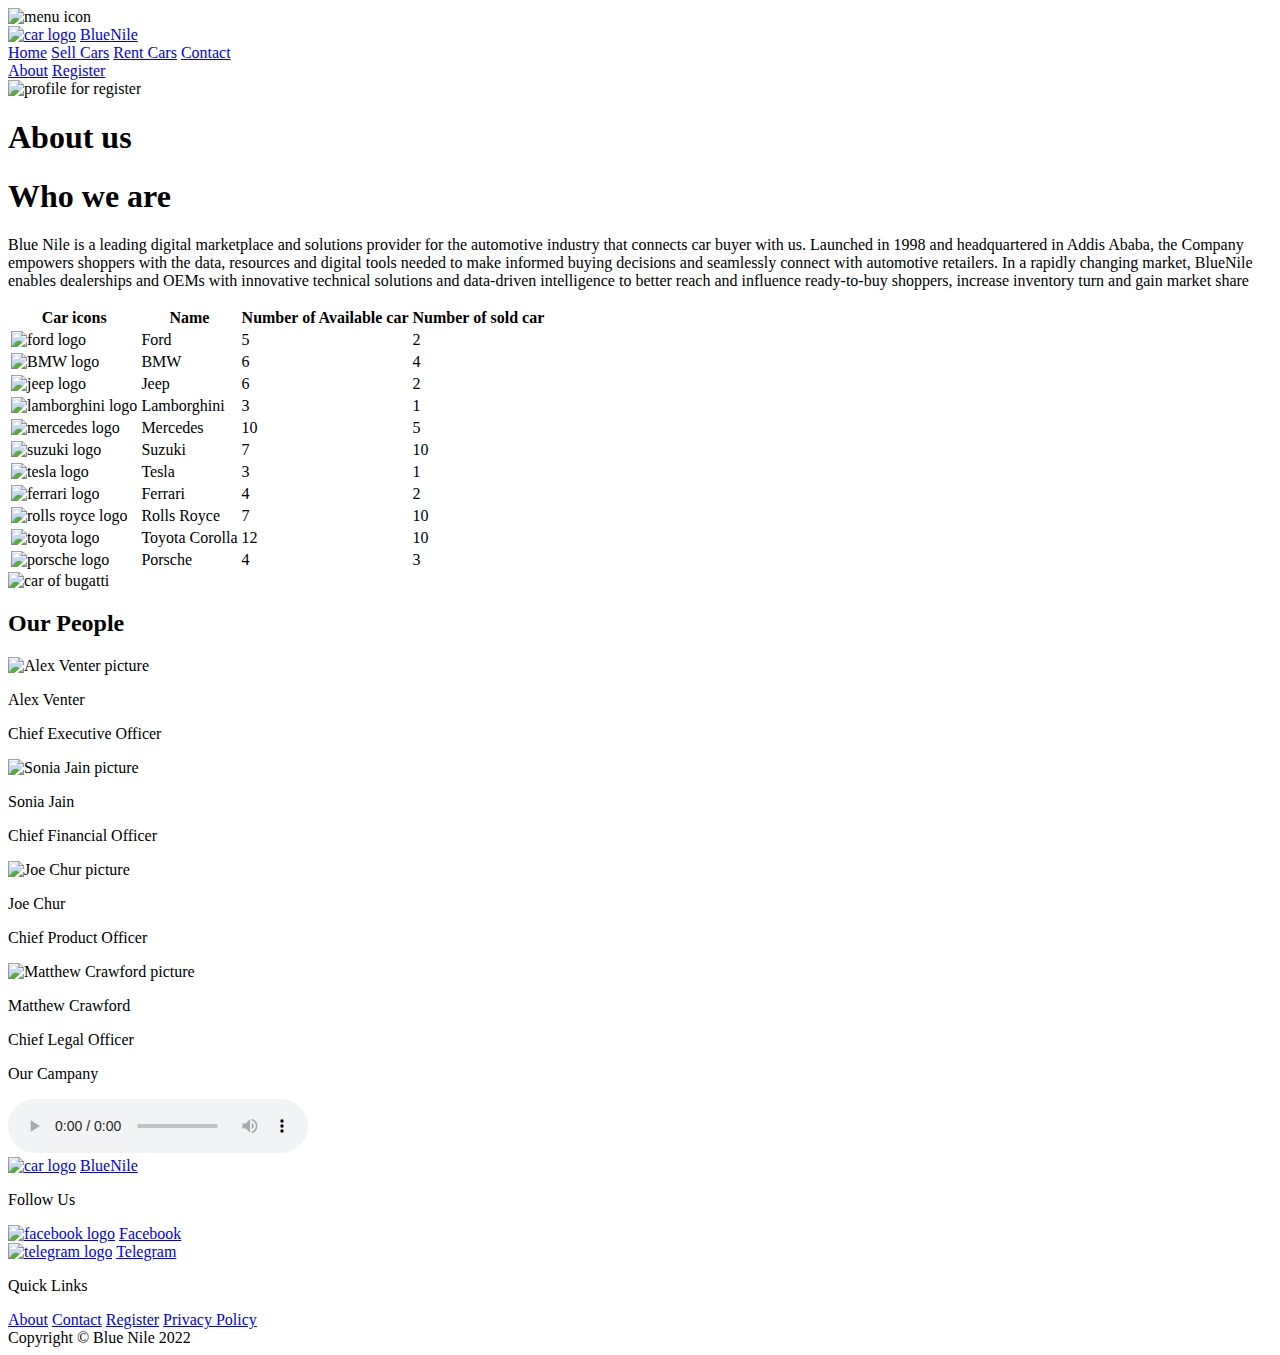
==== Src/about.html @ 5c1ba408 "Add files via upload" ====
<!DOCTYPE html>
<html lang="en">
<head>
    <meta charset="UTF-8">
    <meta http-equiv="X-UA-Compatible" content="IE=edge">
    <meta name="viewport" content="width=device-width, initial-scale=1.0">
    <link rel="icon" type="image/x-icon" href="images/icons/car.png">
    <title>Blue Nile</title>
    <link rel="stylesheet" href="home.css">
</head>
<body>
    <header aria-label="header">
        <img  src="images/icons/menu.png" alt="menu icon">
        <div >
            <a href="home.html"><img  src="images/icons/car.png" alt="car logo"></a>
            <a href="home.html" ><span >Blue</span>Nile </a>
        </div>
        <nav >
            <a href="home.html" >Home</a>
            <a href="sell-cars.html" >Sell Cars</a>
            <a href="rent-cars.html" >Rent Cars</a>
            <a href="contact.html" >Contact</a>
        </nav>
        <div >
            <a href="about.html" >About</a>
            <a href="register.html" >Register</a>
        </div>
        <img  src="images/icons/profile.png" alt="profile for register">
        <h1 >About us </h1>
    </header>
    <main>
        <section>
            <h1>Who we are</h1>
            <p>Blue Nile  is a leading digital marketplace and solutions provider for the automotive industry that connects car buyer with us.
                 Launched in 1998 and headquartered in Addis Ababa, the Company empowers shoppers with the data, resources and digital tools needed to make informed buying decisions and seamlessly connect with automotive retailers. In a rapidly changing market,
                  BlueNile enables dealerships and OEMs with innovative technical solutions and data-driven intelligence to better reach and influence ready-to-buy shoppers, increase inventory turn and gain market share</p>
        </section>
        <section>
            <div >
                <div>
                    <table>
                        <thead>
                            <tr>
                                <th>Car icons</th>
                                <th>Name</th>
                                <th>Number of Available car</th>
                                <th>Number of sold car</th>
                            </tr>
                        </thead>
                        <tbody>
                            <tr>
                                <td><img src="images/car logos/ford.jpg" alt="ford logo"></td>
                                <td>Ford</td>
                                <td>5</td>
                                <td>2</td>
                            </tr>
                            <tr>
                                <td><img src="images/car logos/BMW.png" alt="BMW logo"></td>
                                <td>BMW</td>
                                <td>6</td>
                                <td>4</td>
                            </tr>
                            <tr>
                                <td><img src="images/car logos/jeep.jpg" alt="jeep logo"></td>
                                <td>Jeep</td>
                                <td>6</td>
                                <td>2</td>
                            </tr>
                            <tr>
                                <td><img src="images/car logos/lamborghini.jpg" alt="lamborghini logo"></td>
                                <td>Lamborghini</td>
                                <td>3</td>
                                <td>1</td>
                            </tr>
                            <tr>
                                <td><img src="images/car logos/mercedes.jpg" alt="mercedes logo"></td>
                                <td>Mercedes</td>
                                <td>10</td>
                                <td>5</td>
                            </tr>
                            <tr>
                                <td><img src="images/car logos/suzuki.jpg" alt="suzuki logo"></td>
                                <td>Suzuki</td>
                                <td>7</td>
                                <td>10</td>
                            </tr>
                            <tr>
                                <td><img src="images/car logos/tesla.jpg" alt="tesla logo"></td>
                                <td>Tesla</td>
                                <td>3</td>
                                <td>1</td>
                            </tr>
                            <tr>
                                <td><img src="images/car logos/ferrari.png" alt="ferrari logo"></td>
                                <td>Ferrari</td>
                                <td>4</td>
                                <td>2</td>
                            </tr>
                            <tr>
                                <td><img src="images/car logos/rolls royce.jpg" alt="rolls royce logo"></td>
                                <td>Rolls Royce</td>
                                <td>7</td>
                                <td>10</td>
                            </tr>
                            <tr>
                                <td><img src="images/car logos/toyota.jpg" alt="toyota logo"></td>
                                <td>Toyota Corolla</td>
                                <td>12</td>
                                <td>10</td>
                            </tr>
                            <tr>
                                <td><img src="images/car logos/porsche.jpg" alt="porsche logo"></td>
                                <td>Porsche</td>
                                <td>4</td>
                                <td>3</td>
                            </tr>
                        </tbody>
                    </table>
                </div>
               <div>
                <img src="images/about image.jpg" alt="car of bugatti">
               </div>
            </div>
        </section>
        <section>
            <h2>Our People</h2>
            <div >
                <div>
                    <img src="images/persons/person 1.jpg" alt="Alex Venter picture">
                    <p >Alex Venter</p>
                    <p>Chief Executive Officer</p>
                </div>
                <div>
                    <img src="images/persons/person 2.jpg" alt="Sonia Jain picture">
                    <p >Sonia Jain</p>
                    <p>Chief Financial Officer</p>
                </div>
                <div>
                    <img src="images/persons/person 3.jpg" alt="Joe Chur picture">
                    <p >Joe Chur</p>
                    <p>Chief Product Officer</p>
                </div>
                <div>
                    <img src="images/persons/person 4.jpg" alt="Matthew Crawford picture">
                    <p >Matthew Crawford</p>
                    <p>Chief Legal Officer</p>
                </div>
            </div>
            <div >
                <p>Our Campany</p>
                <audio id="audio" controls preload="metadata" aria-label="video">
                    <source src="audio/BlueNile.mp3" type="audio/mp3" />
                    <track
                      label="English"
                      kind="subtitles"
                      srclang="en"
                      src="audio/caption.vtt"
                      default />
                </audio>
            </div>
           
        
        </section>    
    </main>
    <footer aria-label="footer">
        <div >
            <div >
                <a href="home.html"><img  src="images/icons/car.png" alt="car logo"></a>
                <a href="home.html" ><span>Blue</span>Nile </a>
            </div>
            <div >
                <p >Follow Us</p>
                <div >
                    <a href="https://www.facebook.com/dani.yemisgaw"><img src="images/icons/facebook-logo.png" alt="facebook logo"></a>
                    <a  href="https://www.facebook.com/dani.yemisgaw" >Facebook</a>
                </div>
                <div >
                    <a href="http://www.t.me/weldegzabher"><img  src="images/icons/telegram.png" alt="telegram logo"></a>
                    <a  href="http://www.t.me/weldegzabher" >Telegram</a>
                </div>
            </div>
            <div >
                <p >Quick Links</p>
                <a href="about.html">About</a>
                <a href="contact.html">Contact</a>
                <a href="register.html">Register</a>
                <a href="privacy-policy.html">Privacy Policy</a>
            </div>
        </div>
        <div >Copyright &#169 Blue Nile 2022</div>
    </footer>
    
</body>
</html>
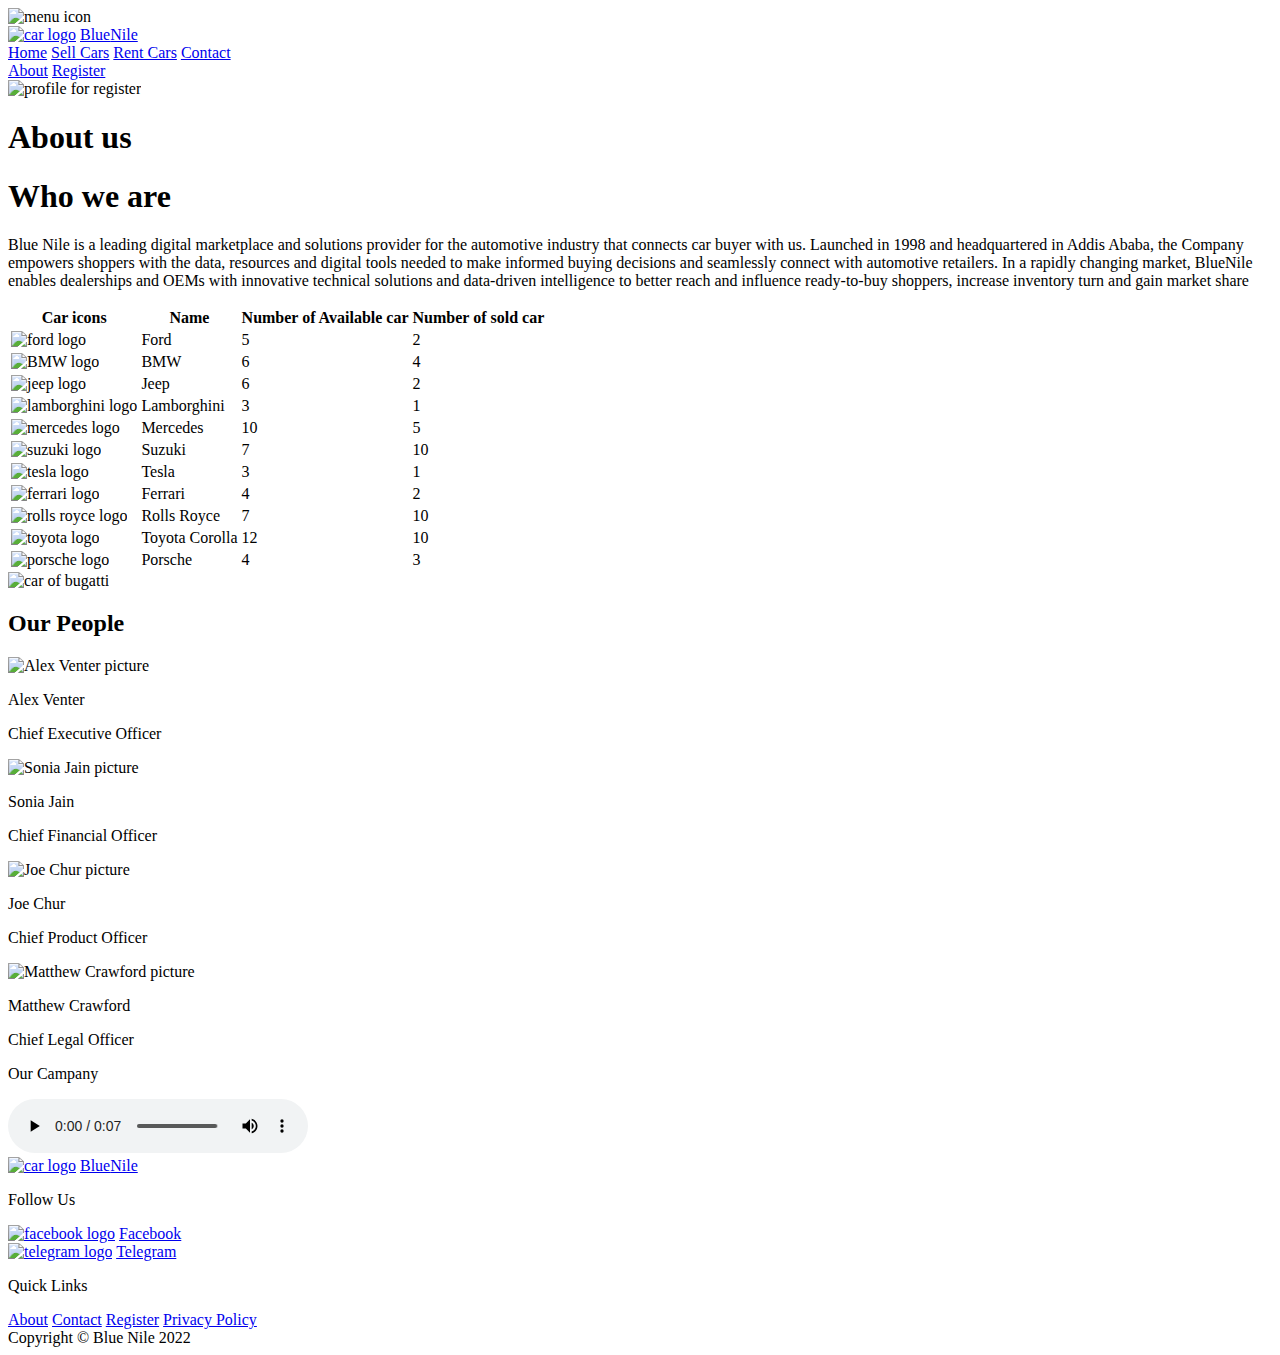
==== commit 813f6f34: "Add files via upload" ====
--- a/Src/about.html
+++ b/Src/about.html
@@ -4,15 +4,15 @@
     <meta charset="UTF-8">
     <meta http-equiv="X-UA-Compatible" content="IE=edge">
     <meta name="viewport" content="width=device-width, initial-scale=1.0">
-    <link rel="icon" type="image/x-icon" href="images/icons/car.png">
+    <link rel="icon" type="image/x-icon" href="Images/icons/car.png">
     <title>Blue Nile</title>
     <link rel="stylesheet" href="home.css">
 </head>
 <body>
     <header aria-label="header">
-        <img  src="images/icons/menu.png" alt="menu icon">
+        <img  src="Images/icons/menu.png" alt="menu icon">
         <div >
-            <a href="home.html"><img  src="images/icons/car.png" alt="car logo"></a>
+            <a href="home.html"><img  src="Images/icons/car.png" alt="car logo"></a>
             <a href="home.html" ><span >Blue</span>Nile </a>
         </div>
         <nav >
@@ -25,7 +25,7 @@
             <a href="about.html" >About</a>
             <a href="register.html" >Register</a>
         </div>
-        <img  src="images/icons/profile.png" alt="profile for register">
+        <img  src="Images/icons/profile.png" alt="profile for register">
         <h1 >About us </h1>
     </header>
     <main>
@@ -49,67 +49,67 @@
                         </thead>
                         <tbody>
                             <tr>
-                                <td><img src="images/car logos/ford.jpg" alt="ford logo"></td>
+                                <td><img src="Images/car logos/ford.jpg" alt="ford logo"></td>
                                 <td>Ford</td>
                                 <td>5</td>
                                 <td>2</td>
                             </tr>
                             <tr>
-                                <td><img src="images/car logos/BMW.png" alt="BMW logo"></td>
+                                <td><img src="Images/car logos/BMW.png" alt="BMW logo"></td>
                                 <td>BMW</td>
                                 <td>6</td>
                                 <td>4</td>
                             </tr>
                             <tr>
-                                <td><img src="images/car logos/jeep.jpg" alt="jeep logo"></td>
+                                <td><img src="Images/car logos/jeep.jpg" alt="jeep logo"></td>
                                 <td>Jeep</td>
                                 <td>6</td>
                                 <td>2</td>
                             </tr>
                             <tr>
-                                <td><img src="images/car logos/lamborghini.jpg" alt="lamborghini logo"></td>
+                                <td><img src="Images/car logos/lamborghini.jpg" alt="lamborghini logo"></td>
                                 <td>Lamborghini</td>
                                 <td>3</td>
                                 <td>1</td>
                             </tr>
                             <tr>
-                                <td><img src="images/car logos/mercedes.jpg" alt="mercedes logo"></td>
+                                <td><img src="Images/car logos/mercedes.jpg" alt="mercedes logo"></td>
                                 <td>Mercedes</td>
                                 <td>10</td>
                                 <td>5</td>
                             </tr>
                             <tr>
-                                <td><img src="images/car logos/suzuki.jpg" alt="suzuki logo"></td>
+                                <td><img src="Images/car logos/suzuki.jpg" alt="suzuki logo"></td>
                                 <td>Suzuki</td>
                                 <td>7</td>
                                 <td>10</td>
                             </tr>
                             <tr>
-                                <td><img src="images/car logos/tesla.jpg" alt="tesla logo"></td>
+                                <td><img src="Images/car logos/tesla.jpg" alt="tesla logo"></td>
                                 <td>Tesla</td>
                                 <td>3</td>
                                 <td>1</td>
                             </tr>
                             <tr>
-                                <td><img src="images/car logos/ferrari.png" alt="ferrari logo"></td>
+                                <td><img src="Images/car logos/ferrari.png" alt="ferrari logo"></td>
                                 <td>Ferrari</td>
                                 <td>4</td>
                                 <td>2</td>
                             </tr>
                             <tr>
-                                <td><img src="images/car logos/rolls royce.jpg" alt="rolls royce logo"></td>
+                                <td><img src="Images/car logos/rolls royce.jpg" alt="rolls royce logo"></td>
                                 <td>Rolls Royce</td>
                                 <td>7</td>
                                 <td>10</td>
                             </tr>
                             <tr>
-                                <td><img src="images/car logos/toyota.jpg" alt="toyota logo"></td>
+                                <td><img src="Images/car logos/toyota.jpg" alt="toyota logo"></td>
                                 <td>Toyota Corolla</td>
                                 <td>12</td>
                                 <td>10</td>
                             </tr>
                             <tr>
-                                <td><img src="images/car logos/porsche.jpg" alt="porsche logo"></td>
+                                <td><img src="Images/car logos/porsche.jpg" alt="porsche logo"></td>
                                 <td>Porsche</td>
                                 <td>4</td>
                                 <td>3</td>
@@ -118,7 +118,7 @@
                     </table>
                 </div>
                <div>
-                <img src="images/about image.jpg" alt="car of bugatti">
+                <img src="Images/about image.jpg" alt="car of bugatti">
                </div>
             </div>
         </section>
@@ -126,22 +126,22 @@
             <h2>Our People</h2>
             <div >
                 <div>
-                    <img src="images/persons/person 1.jpg" alt="Alex Venter picture">
+                    <img src="Images/persons/person 1.jpg" alt="Alex Venter picture">
                     <p >Alex Venter</p>
                     <p>Chief Executive Officer</p>
                 </div>
                 <div>
-                    <img src="images/persons/person 2.jpg" alt="Sonia Jain picture">
+                    <img src="Images/persons/person 2.jpg" alt="Sonia Jain picture">
                     <p >Sonia Jain</p>
                     <p>Chief Financial Officer</p>
                 </div>
                 <div>
-                    <img src="images/persons/person 3.jpg" alt="Joe Chur picture">
+                    <img src="Images/persons/person 3.jpg" alt="Joe Chur picture">
                     <p >Joe Chur</p>
                     <p>Chief Product Officer</p>
                 </div>
                 <div>
-                    <img src="images/persons/person 4.jpg" alt="Matthew Crawford picture">
+                    <img src="Images/persons/person 4.jpg" alt="Matthew Crawford picture">
                     <p >Matthew Crawford</p>
                     <p>Chief Legal Officer</p>
                 </div>
@@ -149,12 +149,12 @@
             <div >
                 <p>Our Campany</p>
                 <audio id="audio" controls preload="metadata" aria-label="video">
-                    <source src="audio/BlueNile.mp3" type="audio/mp3" />
+                    <source src="Audios/BlueNile.mp3" type="audio/mp3" />
                     <track
                       label="English"
                       kind="subtitles"
                       srclang="en"
-                      src="audio/caption.vtt"
+                      src="Audios/caption.vtt"
                       default />
                 </audio>
             </div>
@@ -165,17 +165,17 @@
     <footer aria-label="footer">
         <div >
             <div >
-                <a href="home.html"><img  src="images/icons/car.png" alt="car logo"></a>
+                <a href="home.html"><img  src="Images/icons/car.png" alt="car logo"></a>
                 <a href="home.html" ><span>Blue</span>Nile </a>
             </div>
             <div >
                 <p >Follow Us</p>
                 <div >
-                    <a href="https://www.facebook.com/dani.yemisgaw"><img src="images/icons/facebook-logo.png" alt="facebook logo"></a>
+                    <a href="https://www.facebook.com/dani.yemisgaw"><img src="Images/icons/facebook-logo.png" alt="facebook logo"></a>
                     <a  href="https://www.facebook.com/dani.yemisgaw" >Facebook</a>
                 </div>
                 <div >
-                    <a href="http://www.t.me/weldegzabher"><img  src="images/icons/telegram.png" alt="telegram logo"></a>
+                    <a href="http://www.t.me/weldegzabher"><img  src="Images/icons/telegram.png" alt="telegram logo"></a>
                     <a  href="http://www.t.me/weldegzabher" >Telegram</a>
                 </div>
             </div>
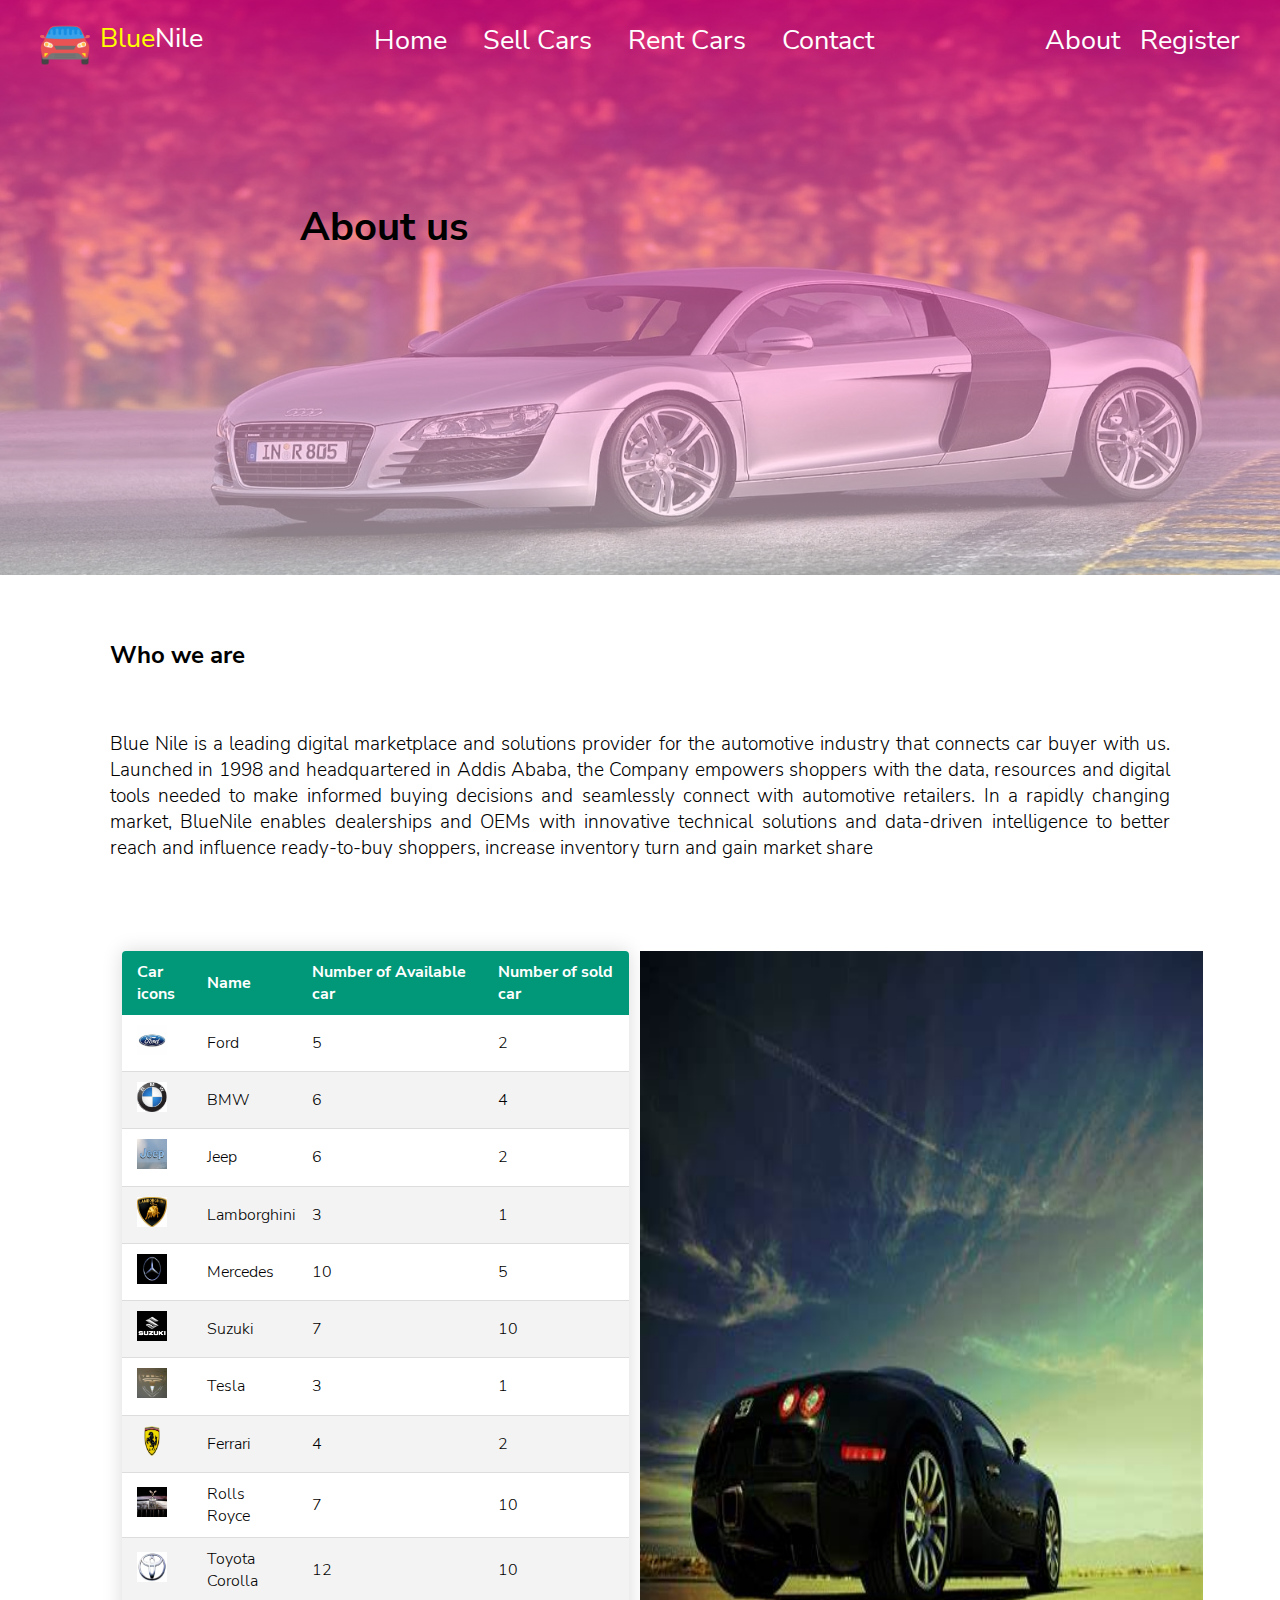
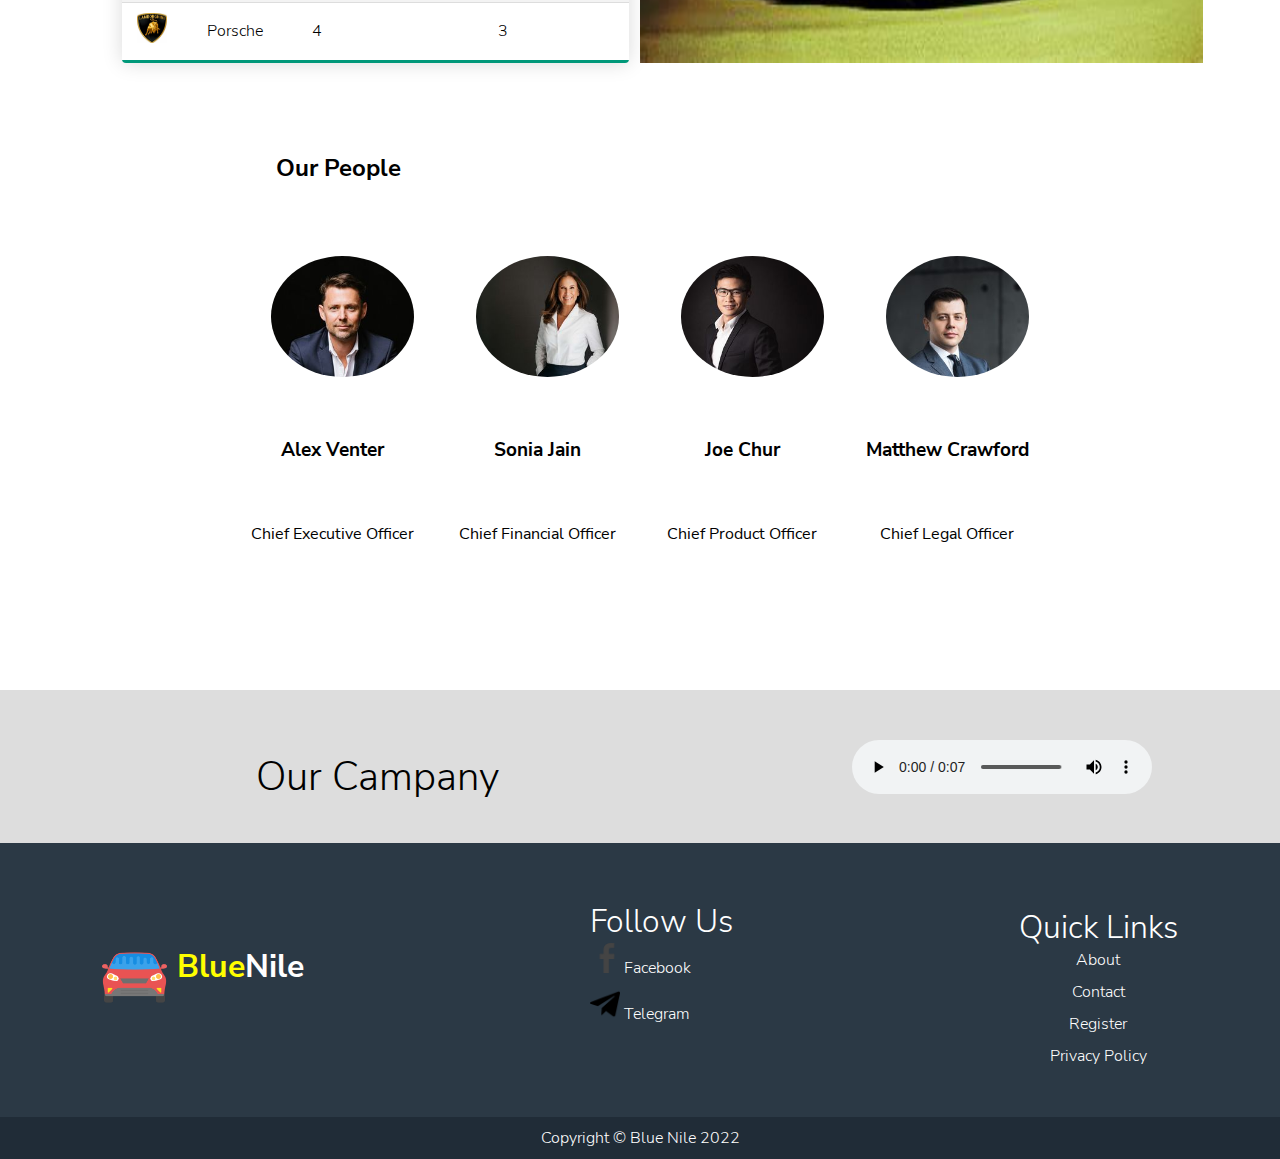
==== commit e8e1af8f: "Add css and JavaScript" ====
--- a/Src/about.html
+++ b/Src/about.html
@@ -6,39 +6,48 @@
     <meta name="viewport" content="width=device-width, initial-scale=1.0">
     <link rel="icon" type="image/x-icon" href="Images/icons/car.png">
     <title>Blue Nile</title>
-    <link rel="stylesheet" href="home.css">
+    <link rel="stylesheet" href="about.css">
 </head>
 <body>
-    <header aria-label="header">
-        <img  src="Images/icons/menu.png" alt="menu icon">
-        <div >
-            <a href="home.html"><img  src="Images/icons/car.png" alt="car logo"></a>
-            <a href="home.html" ><span >Blue</span>Nile </a>
+    <header aria-label="header" class="header">
+        <div class="navigations" >
+            <img class="menu" src="Images/icons/menu.png" alt="menu icon" />
+            <div class="logo">
+            <a href="index.html"
+                ><img class="logo__car" src="Images/icons/car.png" alt="car logo"
+            /></a>
+            <a href="index.html" class="logo__name"><span>Blue</span>Nile </a>
+            </div>
+            <nav class="nav-bar">
+                <a href="index.html">Home</a>
+                <a href="sell-cars.html">Sell Cars</a>
+                <a href="rent-cars.html">Rent Cars</a>
+                <a href="contact.html">Contact</a>
+            </nav>
+            <div class="nav2">
+                <a href="about.html" class="nav2__about">About</a>
+                <a href="register.html">Register</a>
+            </div>
+            <a href="register.html"
+            ><img
+                class="profile-register"
+                src="Images/icons/profile.png"
+                alt="profile for register"
+            /></a>
         </div>
-        <nav >
-            <a href="home.html" >Home</a>
-            <a href="sell-cars.html" >Sell Cars</a>
-            <a href="rent-cars.html" >Rent Cars</a>
-            <a href="contact.html" >Contact</a>
-        </nav>
-        <div >
-            <a href="about.html" >About</a>
-            <a href="register.html" >Register</a>
-        </div>
-        <img  src="Images/icons/profile.png" alt="profile for register">
-        <h1 >About us </h1>
+        <h1 class="navigations__heading">About us </h1>
     </header>
     <main>
-        <section>
-            <h1>Who we are</h1>
-            <p>Blue Nile  is a leading digital marketplace and solutions provider for the automotive industry that connects car buyer with us.
+        <section class="sec-one">
+            <h2 >Who we are</h2>
+            <p class="sec-one__paragraphs">Blue Nile is a leading digital marketplace and solutions provider for the automotive industry that connects car buyer with us.
                  Launched in 1998 and headquartered in Addis Ababa, the Company empowers shoppers with the data, resources and digital tools needed to make informed buying decisions and seamlessly connect with automotive retailers. In a rapidly changing market,
                   BlueNile enables dealerships and OEMs with innovative technical solutions and data-driven intelligence to better reach and influence ready-to-buy shoppers, increase inventory turn and gain market share</p>
         </section>
         <section>
-            <div >
-                <div>
-                    <table>
+            <div class="container">
+                <div class="table-container">
+                    <table class="table">
                         <thead>
                             <tr>
                                 <th>Car icons</th>
@@ -109,7 +118,7 @@
                                 <td>10</td>
                             </tr>
                             <tr>
-                                <td><img src="Images/car logos/porsche.jpg" alt="porsche logo"></td>
+                                <td><img src="Images/car logos/lamborghini.jpg" alt="porsche logo"></td>
                                 <td>Porsche</td>
                                 <td>4</td>
                                 <td>3</td>
@@ -117,38 +126,38 @@
                         </tbody>
                     </table>
                 </div>
-               <div>
+               <div class="image-container">
                 <img src="Images/about image.jpg" alt="car of bugatti">
                </div>
             </div>
         </section>
         <section>
-            <h2>Our People</h2>
-            <div >
-                <div>
-                    <img src="Images/persons/person 1.jpg" alt="Alex Venter picture">
-                    <p >Alex Venter</p>
-                    <p>Chief Executive Officer</p>
-                </div>
-                <div>
-                    <img src="Images/persons/person 2.jpg" alt="Sonia Jain picture">
-                    <p >Sonia Jain</p>
-                    <p>Chief Financial Officer</p>
-                </div>
-                <div>
-                    <img src="Images/persons/person 3.jpg" alt="Joe Chur picture">
-                    <p >Joe Chur</p>
-                    <p>Chief Product Officer</p>
-                </div>
-                <div>
-                    <img src="Images/persons/person 4.jpg" alt="Matthew Crawford picture">
-                    <p >Matthew Crawford</p>
-                    <p>Chief Legal Officer</p>
-                </div>
-            </div>
-            <div >
-                <p>Our Campany</p>
-                <audio id="audio" controls preload="metadata" aria-label="video">
+            <h2 class="title">Our People</h2>
+            <div class="persons">
+                <div class="person-container">
+                    <img class="person-container__image" src="Images/persons/person 1.jpg" alt="Alex Venter picture">
+                    <p class="person-container__name" >Alex Venter</p>
+                    <p class="person-container__job">Chief Executive Officer</p>
+                </div>
+                <div class="person-container">
+                    <img class="person-container__image" src="Images/persons/person 2.jpg" alt="Sonia Jain picture">
+                    <p  class="person-container__name">Sonia Jain</p>
+                    <p class="person-container__job">Chief Financial Officer</p>
+                </div>
+                <div class="person-container">
+                    <img class="person-container__image" src="Images/persons/person 3.jpg" alt="Joe Chur picture">
+                    <p  class="person-container__name">Joe Chur</p>
+                    <p class="person-container__job">Chief Product Officer</p>
+                </div>
+                <div class="person-container">
+                    <img class="person-container__image" src="Images/persons/person 4.jpg" alt="Matthew Crawford picture">
+                    <p  class="person-container__name">Matthew Crawford</p>
+                    <p class="person-container__job">Chief Legal Officer</p>
+                </div>
+            </div>
+            <div  class="audio-description">
+                <p class="title">Our Campany</p>
+                <audio class="audio" controls preload="metadata" aria-label="video">
                     <source src="Audios/BlueNile.mp3" type="audio/mp3" />
                     <track
                       label="English"
@@ -158,37 +167,42 @@
                       default />
                 </audio>
             </div>
-           
-        
         </section>    
     </main>
-    <footer aria-label="footer">
-        <div >
-            <div >
-                <a href="home.html"><img  src="Images/icons/car.png" alt="car logo"></a>
-                <a href="home.html" ><span>Blue</span>Nile </a>
-            </div>
-            <div >
-                <p >Follow Us</p>
-                <div >
-                    <a href="https://www.facebook.com/dani.yemisgaw"><img src="Images/icons/facebook-logo.png" alt="facebook logo"></a>
-                    <a  href="https://www.facebook.com/dani.yemisgaw" >Facebook</a>
-                </div>
-                <div >
-                    <a href="http://www.t.me/weldegzabher"><img  src="Images/icons/telegram.png" alt="telegram logo"></a>
-                    <a  href="http://www.t.me/weldegzabher" >Telegram</a>
-                </div>
-            </div>
-            <div >
-                <p >Quick Links</p>
-                <a href="about.html">About</a>
-                <a href="contact.html">Contact</a>
-                <a href="register.html">Register</a>
-                <a href="privacy-policy.html">Privacy Policy</a>
-            </div>
+    <footer aria-label="footer" class="footer">
+        <div class="footer-top">
+          <div class="logo">
+            <a href="index.html"
+              ><img class="logo__car" src="Images/icons/car.png" alt="car logo"
+            /></a>
+            <a href="index.html" class="logo__name"><span>Blue</span>Nile </a>
+          </div>
+          <div class="follow-us">
+            <p>Follow Us</p>
+            <div class="facebook">
+              <a href="https://www.facebook.com/dani.yemisgaw"
+                ><img src="Images/icons/facebook-logo.png" alt="facebook logo"
+              /></a>
+              <a href="https://www.facebook.com/dani.yemisgaw">Facebook</a>
+            </div>
+            <div>
+              <a href="http://www.t.me/weldegzabher"
+                ><img src="Images/icons/telegram.png" alt="telegram logo"
+              /></a>
+              <a href="http://www.t.me/weldegzabher">Telegram</a>
+            </div>
+          </div>
+          <div class="quick-links">
+            <p>Quick Links</p>
+            <a href="about.html" class="quick-links__about">About</a>
+            <a href="contact.html" class="quick-links__contact">Contact</a>
+            <a href="register.html" class="quick-links__register">Register</a>
+            <a href="privacy-policy.html">Privacy Policy</a>
+          </div>
         </div>
-        <div >Copyright &#169 Blue Nile 2022</div>
-    </footer>
-    
+        <div class="copy-right">Copyright &#169; Blue Nile 2022</div>
+      </footer>
+  
+    <script src="header-footer.js" defer></script>
 </body>
 </html>--- a/Src/about.css
+++ b/Src/about.css
@@ -0,0 +1,401 @@
+@import url(./font.css);
+* {
+    font-family: "Nunito Sans", sans-serif ;
+    margin: 0;
+    padding: 0;
+    text-decoration: none;
+    box-sizing: border-box;
+}
+.header {
+    /*width: 100%;*/
+    height: 575px;
+    /* height: 100vh; */
+    background: linear-gradient(0deg, rgba(255 255 255 / 54%), rgba(255 0 150 / 69%)), url(./Images/background\ image.jpg) no-repeat center center;
+    background-size: cover;
+    position: relative;
+}
+.header img {
+    width: 50px;
+    height: 50px;
+}
+.navigations {
+    /*width: 100%;*/
+    display: flex;
+    align-items: center;
+    justify-content: space-between;
+}
+.logo {
+    display: flex;
+    justify-content: space-between;
+    margin-left: 40px;
+    margin-top: 20px;
+    font-weight: 800;
+}
+.logo__name span{
+    color: yellow;
+}
+.logo__car {
+    margin-right: 10px;
+}
+.navigations a {
+font-weight: 600;
+    font-size: 1.7rem;
+    color: white;
+}
+.navigations > a {
+    display: none;
+}
+.nav-bar a {
+    margin: 0 1rem;
+}
+.nav-bar a:hover ,nav a:active {
+    color: yellowgreen;
+}
+.nav2 {
+    margin-right: 40px;
+}
+.nav2 a:hover {
+    color: yellowgreen;
+}
+.nav2__about {
+    margin-right: 1rem;
+}
+.navigations__heading {
+    position: absolute;
+    top: 200px;
+    left: 300px;
+    font-size: 2.5rem;
+    color: black;
+}
+.menu {
+    display: none;
+}
+/* .profile-register {
+    display: none;
+} */
+/* .profile-register {
+    display: none;
+} */
+p {
+    font-size: 2.5rem;
+    color: black;
+    text-align: center;
+    margin-top: 60px;
+}
+.sec-one {
+    margin:5% 7%;
+}
+.sec-one__paragraphs {
+    margin-bottom: 40px;
+    text-align: justify;
+    font-size: 1.2rem;
+    font-weight: 300;
+    padding: 0 20px;
+}
+.container {
+    margin:7% 6%;
+    display: flex;
+    justify-content: space-between;
+}
+h2 {
+    font-size: 1.5rem;
+    margin-top: 40px;
+    padding: 0 20px;   
+}
+.table-container {
+    width: 100%;
+}
+.table {
+    border-collapse: collapse;
+    margin: 0 8%;
+    font-weight: 0.9em;
+    width: 90%;
+    border-radius: 4px;
+    box-shadow: 0 0 20px rgba(0,0,0,0.15);
+    overflow: hidden;
+}
+.table thead tr {
+    background-color: #009879;
+    color : #ffffff;
+    text-align: left;
+    font-weight: 800;
+}
+.table th, .table td {
+    /* padding: 12px 15px; */
+    padding: 2% 3%;
+}
+.table tbody tr {
+    border-bottom: 1px solid #dddddd;
+}
+.table tbody tr:nth-of-type(even){
+    background-color: #f3f3f3;
+}
+.table tbody tr:last-of-type {
+    border-bottom: 3px solid #009879;
+}
+
+tbody img {
+    width: 30px;
+    height: 30px;
+}
+.image-container {
+    width: 100%;
+}
+.image-container img{
+    width: 100%;
+    height: 100%;
+    object-fit:fill;
+    object-position: center;
+}
+.persons {
+    margin:4% 18%;
+    display: flex;
+    justify-content: space-between; 
+}
+.title {
+   margin-bottom: 3%;
+   margin-left: 20%;
+}
+.audio {
+    margin-right: 10%;
+}
+
+.person-container__image {
+    margin-left: 20%;
+    margin-top: 10%;
+    width: 70%;
+    height: 30%;
+    border-radius: 50%;
+    object-fit: cover;
+    object-position: top;
+}
+
+.person-container {
+    display: flex;
+    flex-direction: column;
+   
+}
+.person-container__name {
+    font-size: 1.2rem;
+    font-weight: 800;
+}
+.person-container__job{
+    font-size: 1rem;
+    font-weight: 600;
+}
+.audio-description {
+    background-color: #dddddd;
+    display: flex;
+    align-items: center;
+    justify-content: space-between;
+}
+
+.footer {
+    width: 100%;
+    height: 200px;
+}
+.footer p {
+    /*font-size: 2.5rem;*/
+    font-size: 200%;
+    color: white;
+    text-align: center;
+    margin-top: 40%;
+}
+.footer-top img {
+    width: 30px;
+    height: 30px;
+}
+.footer-top .logo {
+    display: flex;
+    justify-content: space-between;
+    margin-left: 8%;
+    margin-top: 8%;
+    font-weight: 800;
+    /*font-size: 2.5rem;*/
+    font-size: 200%;
+}
+.logo__name span{
+    color: yellow;
+}
+.footer-top .logo__car {
+    margin-right: 10px;
+    width: 65px;
+    height: 65px;
+}
+.footer-top {
+    background-color: hsl(209, 23%, 22%);
+    display: flex;
+    justify-content: space-between;
+    align-items: top;
+}
+.footer-top a {
+    color: white;
+}
+.footer-top a:hover {
+    color: yellowgreen;
+}
+.quick-links {
+    text-align: center;
+    margin-right: 8%;
+    display: flex;
+    flex-direction: column;
+    align-items: center;
+    margin-bottom: 50px;
+}
+.quick-links__about, .quick-links__contact,
+ .quick-links__register, .facebook {
+    margin-bottom: 10px;
+}
+
+.copy-right {
+    background-color: hsl(207, 26%, 17%);
+    text-align: center;
+    color: white;
+    padding: 10px;
+}
+
+
+@media (max-width: 1000px){
+    .header img {
+        width: 35px;
+        height: 35px;
+    }
+    .logo {
+       margin-left: 2%;
+    }
+    
+    .menu {
+        display: initial;
+        cursor: pointer;
+        margin-left: 4%;
+    }
+    .navigations > a {
+        display: block;
+        margin-right: 4%;
+    }
+    .nav2 {
+        display: none;
+    } 
+    .nav-bar{
+        position: absolute;
+        top: 12%;
+        right: 0;
+        left: 0;
+        display: flex;
+        flex-direction: column;
+        row-gap: 0.5rem;
+        text-align: center;
+        box-shadow: 4px 4px 20px rgb(15 54 55 / 20%);
+        clip-path: circle(0% at 0% 0%);
+    }
+    .nav-bar a {
+        display: block;
+
+    }
+    .nav-bar a:hover,nav a:active {
+        color: yellowgreen;
+    }
+    .active {
+        clip-path: circle(144% at 0% 0%);
+    }
+    .navigations__heading {
+        position: absolute;
+        top: 42%;
+        left: 15%;
+        font-size: 2.5rem;
+        color: black;
+    }
+    .footer p, .footer-top .logo  {
+        font-size: 80%;
+    }
+    .quick-links a ,  .follow-us a{
+        font-size: 60%;
+    }
+    .quick-links__about, 
+    .quick-links__contact, 
+    .quick-links__register, 
+    .facebook {
+        margin-bottom: 5px;
+    }
+    .footer-top .logo__car {
+        margin-right: 6%;
+        width: 28px;
+        height: 28px;
+    }
+    .footer-top img {
+        width: 15px;
+        height: 15px;
+    }    
+
+    .sec-one__paragraphs {
+        font-size: 88%;
+    }
+    .title {
+        font-size: 120%;
+        margin-bottom: 14%;
+    }
+    .audio {
+        width: 60%; 
+    }
+    .container {
+        display: flex;
+        flex-direction: column;
+    } 
+    .image-container {
+        width: 92%;
+        margin-left: 7%;
+        margin-top: 5%;  
+    } 
+    .person-container__name {
+        font-size: 70%;
+    } 
+    .person-container__job {
+        font-size: 60%;
+    } 
+}
+
+@media (max-width: 400px) {
+    .sec-one {
+        margin: 0% 4%;
+    }
+    .sec-one__paragraphs {
+        font-size: 55%;
+    }
+    .title {
+        font-size: 120%;
+        margin-bottom: 14%;
+    }
+    .audio {
+        width: 60%; 
+    }
+    .container {
+        display: flex;
+        flex-direction: column;
+        margin: 1% 2%;
+        /* background-color:aqua; */
+    } 
+    .image-container {
+        width: 92%;
+        margin-left: 7%;
+        margin-top: 5%;  
+    }
+    .person-container__name {
+        font-size: 50%;
+    }
+    /* .table-container {
+        width: 10%;
+    } */
+    /* table {
+        margin: 0 2%;
+        width: 10%;
+    } */
+    .persons {
+        display: grid;
+        grid-template-columns: 1fr 1fr;
+    }
+    /* .audio-description{
+        display: flex;
+        flex-direction: column;
+    } */
+      
+}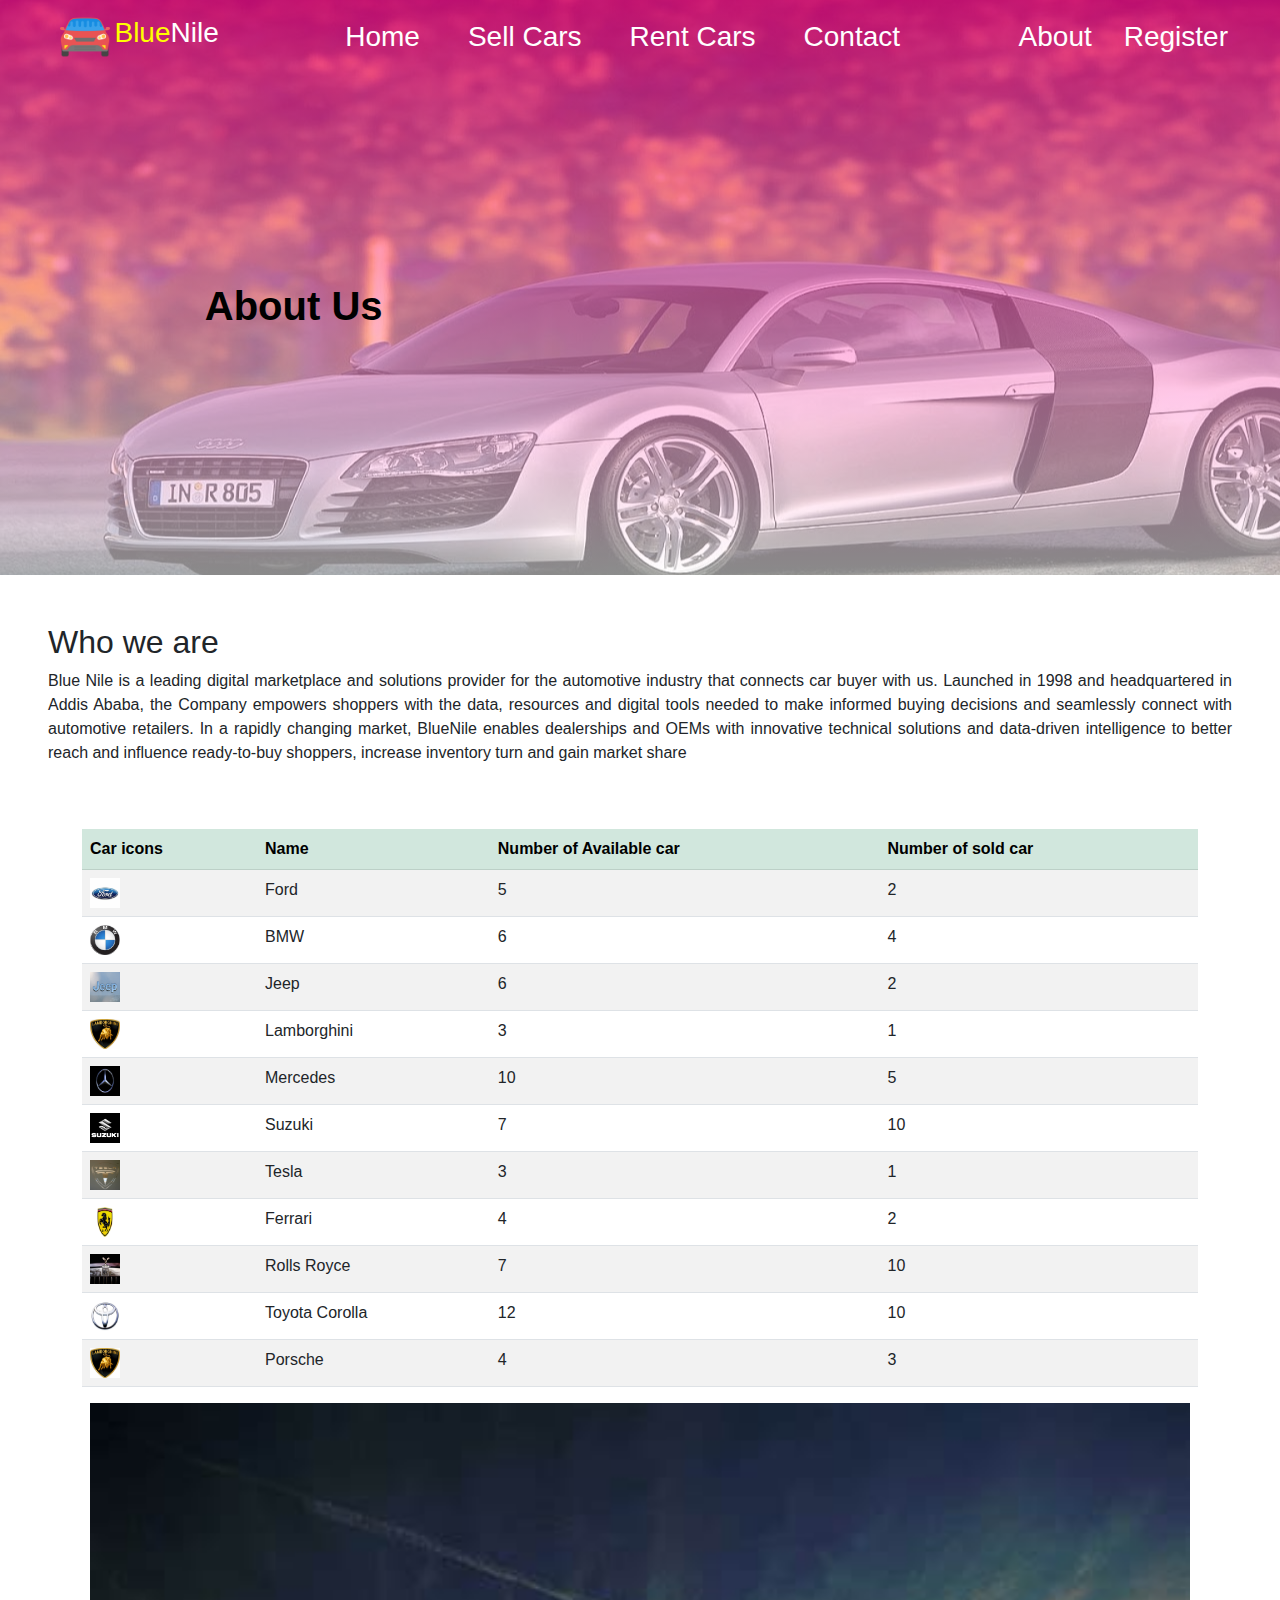
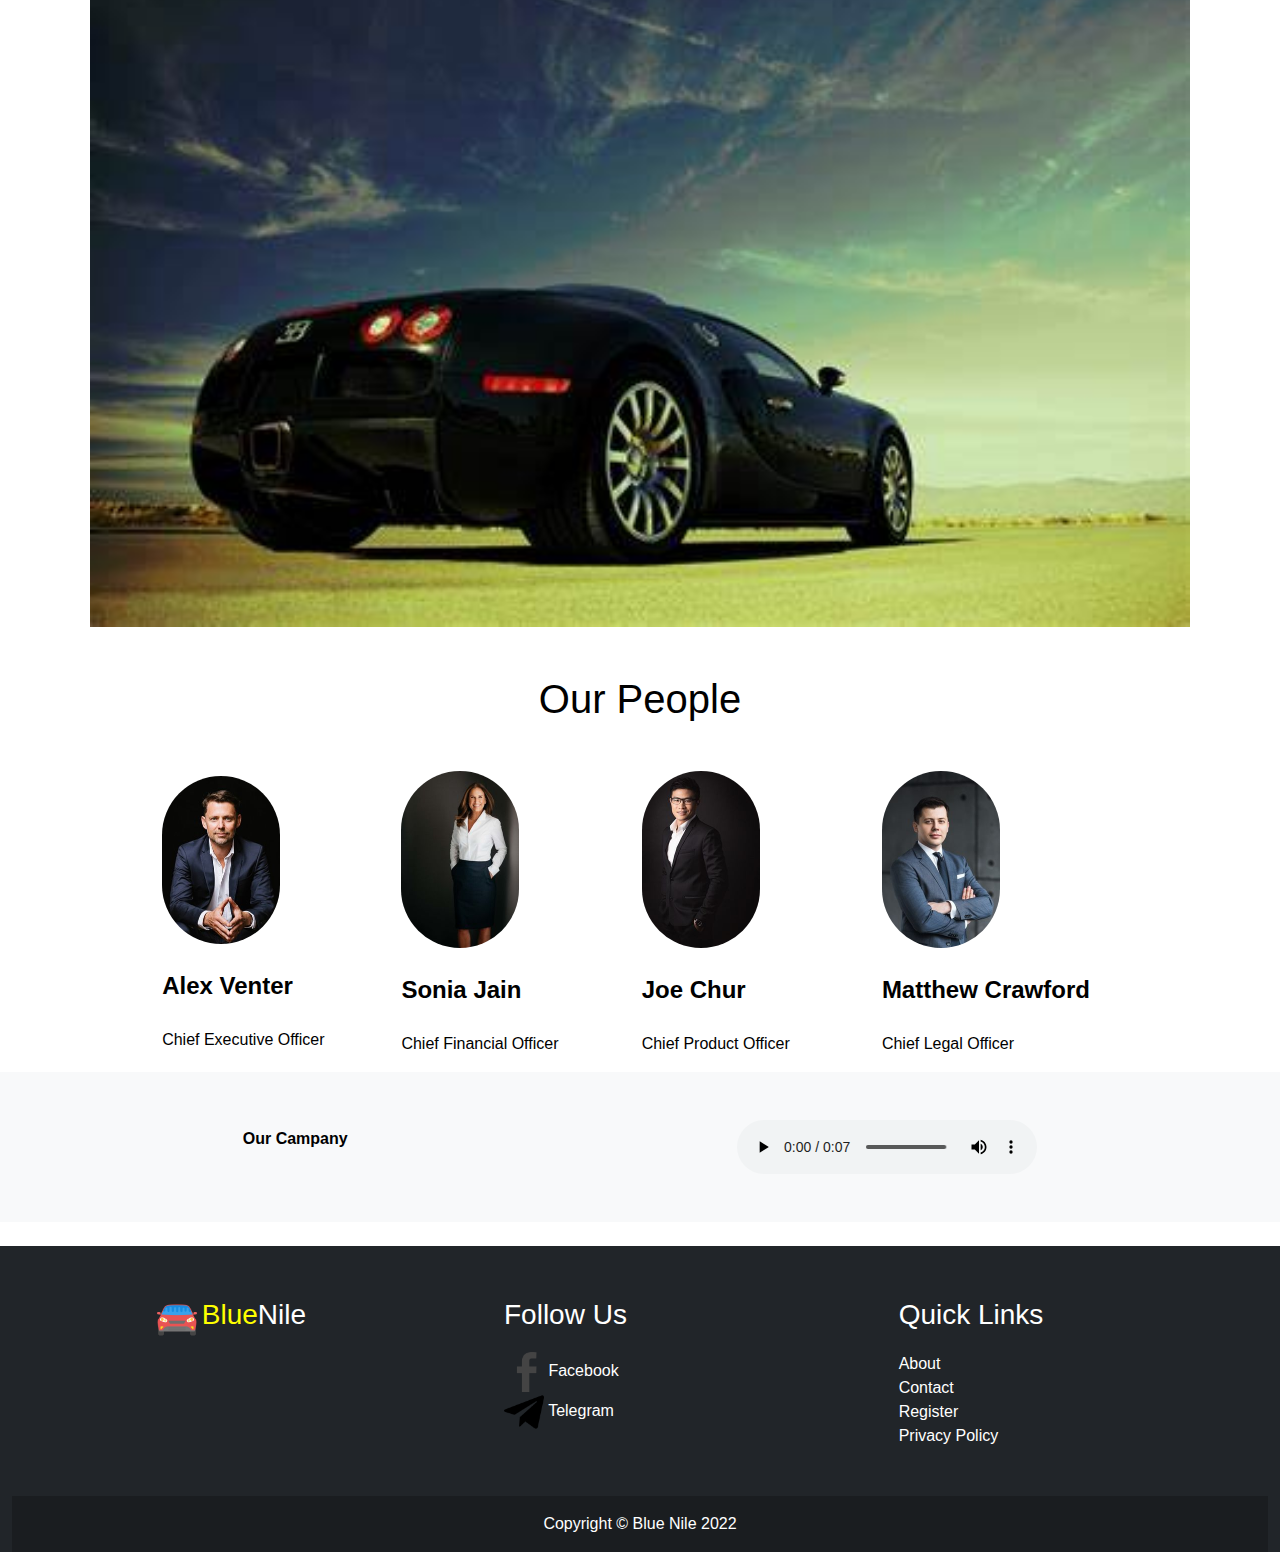
==== commit 7f6cdb2c: "Blue Nile with bootstrap" ====
--- a/Src/about.html
+++ b/Src/about.html
@@ -1,57 +1,54 @@
 <!DOCTYPE html>
 <html lang="en">
-<head>
-    <meta charset="UTF-8">
-    <meta http-equiv="X-UA-Compatible" content="IE=edge">
-    <meta name="viewport" content="width=device-width, initial-scale=1.0">
-    <link rel="icon" type="image/x-icon" href="Images/icons/car.png">
+  <head>
+    <meta charset="UTF-8" />
+    <meta http-equiv="X-UA-Compatible" content="IE=edge" />
+    <meta name="viewport" content="width=device-width, initial-scale=1.0" />
+    <link rel="icon" type="image/x-icon" href="Images/icons/car.png" />
     <title>Blue Nile</title>
-    <link rel="stylesheet" href="about.css">
-</head>
-<body>
-    <header aria-label="header" class="header">
-        <div class="navigations" >
-            <img class="menu" src="Images/icons/menu.png" alt="menu icon" />
-            <div class="logo">
-            <a href="index.html"
-                ><img class="logo__car" src="Images/icons/car.png" alt="car logo"
-            /></a>
-            <a href="index.html" class="logo__name"><span>Blue</span>Nile </a>
-            </div>
-            <nav class="nav-bar">
-                <a href="index.html">Home</a>
-                <a href="sell-cars.html">Sell Cars</a>
-                <a href="rent-cars.html">Rent Cars</a>
-                <a href="contact.html">Contact</a>
+    <link rel="stylesheet" href="public.css">
+    <link rel="stylesheet" href="bootstrap.css">
+  </head>
+  <body>
+    <header  class="position-relative header ">
+        <nav class="navbar navbar-expand-lg ">
+          <div class="container-fluid">
+            <div class="mx-5" >
+              <a href="index.html"><img  class="header-img"  src="Images/icons/car.png" alt="car logo"/></a>
+              <a href="index.html" class="fs-3 text-white text-decoration-none link-warning"><span class="logo__name">Blue</span>Nile </a>
+            </div>
+            <button class="navbar-toggler" type="button" data-bs-toggle="collapse" data-bs-target="#navbarText" aria-controls="navbarText" aria-expanded="false" aria-label="Toggle navigation">
+              <span class="navbar-toggler-icon"></span>
+            </button>
+            <nav class=" navbar-nav collapse navbar-collapse justify-content-end  " id="navbarText">
+              <a href="index.html" class="nav-link text-white fs-3 mx-3 link-warning">Home</a>
+              <a href="sell-cars.html" class="nav-link text-white fs-3 mx-3 link-warning">Sell Cars</a>
+              <a href="rent-cars.html" class="nav-link text-white fs-3 mx-3 link-warning">Rent Cars</a>
+              <a href="contact.html" class="nav-link text-white fs-3 mx-3 link-warning">Contact</a>
             </nav>
-            <div class="nav2">
-                <a href="about.html" class="nav2__about">About</a>
-                <a href="register.html">Register</a>
-            </div>
-            <a href="register.html"
-            ><img
-                class="profile-register"
-                src="Images/icons/profile.png"
-                alt="profile for register"
-            /></a>
-        </div>
-        <h1 class="navigations__heading">About us </h1>
-    </header>
-    <main>
-        <section class="sec-one">
-            <h2 >Who we are</h2>
-            <p class="sec-one__paragraphs">Blue Nile is a leading digital marketplace and solutions provider for the automotive industry that connects car buyer with us.
+            <div class=" navbar-nav collapse navbar-collapse justify-content-end mx-4">
+              <a href="about.html" class="nav-link text-white fs-3 mx-2 link-warning">About</a>
+              <a href="register.html" class="nav-link text-white fs-3 mx-2 link-warning">Register</a>
+            </div>
+          </div>
+        </nav>
+        <h1 class=" text-black header__heading fs-1 fw-bold ">About Us</h1>
+      </header>
+      <main>
+        <section class="p-5">
+            <h2 class="fs-2">Who we are</h2>
+            <p  class="mb-3  fs-6" style="text-align: justify;">Blue Nile is a leading digital marketplace and solutions provider for the automotive industry that connects car buyer with us.
                  Launched in 1998 and headquartered in Addis Ababa, the Company empowers shoppers with the data, resources and digital tools needed to make informed buying decisions and seamlessly connect with automotive retailers. In a rapidly changing market,
                   BlueNile enables dealerships and OEMs with innovative technical solutions and data-driven intelligence to better reach and influence ready-to-buy shoppers, increase inventory turn and gain market share</p>
         </section>
         <section>
-            <div class="container">
-                <div class="table-container">
-                    <table class="table">
+            <div class="container d-flex ">
+                 <div class="table-container">
+                    <table class="table table-striped h-100 table-responsive ">
                         <thead>
-                            <tr>
+                            <tr class="table-success">
                                 <th>Car icons</th>
-                                <th>Name</th>
+                                <th >Name</th>
                                 <th>Number of Available car</th>
                                 <th>Number of sold car</th>
                             </tr>
@@ -125,38 +122,38 @@
                             </tr>
                         </tbody>
                     </table>
-                </div>
-               <div class="image-container">
-                <img src="Images/about image.jpg" alt="car of bugatti">
+                </div> 
+               <div class="mx-2">
+                <img src="Images/about image.jpg" class="about__image h-100" alt="car of bugatti">
                </div>
             </div>
         </section>
         <section>
-            <h2 class="title">Our People</h2>
-            <div class="persons">
-                <div class="person-container">
-                    <img class="person-container__image" src="Images/persons/person 1.jpg" alt="Alex Venter picture">
-                    <p class="person-container__name" >Alex Venter</p>
-                    <p class="person-container__job">Chief Executive Officer</p>
-                </div>
-                <div class="person-container">
-                    <img class="person-container__image" src="Images/persons/person 2.jpg" alt="Sonia Jain picture">
-                    <p  class="person-container__name">Sonia Jain</p>
-                    <p class="person-container__job">Chief Financial Officer</p>
-                </div>
-                <div class="person-container">
-                    <img class="person-container__image" src="Images/persons/person 3.jpg" alt="Joe Chur picture">
-                    <p  class="person-container__name">Joe Chur</p>
-                    <p class="person-container__job">Chief Product Officer</p>
-                </div>
-                <div class="person-container">
-                    <img class="person-container__image" src="Images/persons/person 4.jpg" alt="Matthew Crawford picture">
-                    <p  class="person-container__name">Matthew Crawford</p>
-                    <p class="person-container__job">Chief Legal Officer</p>
-                </div>
-            </div>
-            <div  class="audio-description">
-                <p class="title">Our Campany</p>
+            <h2 class="text-black fs-1 text-center m-5">Our People</h2>
+            <div class="person-container d-flex justify-content-around align-items-center m-auto w-75">
+                <div >
+                    <img class="person-container__image rounded-pill" src="Images/persons/person 1.jpg" alt="Alex Venter picture">
+                    <p class="text-black fw-bolder fs-4 my-4" >Alex Venter</p>
+                    <p class="text-black fs-6">Chief Executive Officer</p>
+                </div>
+                <div >
+                    <img class="person-container__image rounded-pill" src="Images/persons/person 2.jpg" alt="Sonia Jain picture">
+                    <p class="text-black fw-bolder fs-4 my-4">Sonia Jain</p>
+                    <p class="text-black fs-6">Chief Financial Officer</p>
+                </div>
+                <div >
+                    <img class="person-container__image rounded-pill" src="Images/persons/person 3.jpg" alt="Joe Chur picture">
+                    <p  class="text-black fw-bolder fs-4 my-4">Joe Chur</p>
+                    <p class="text-black fs-6">Chief Product Officer</p>
+                </div>
+                <div >
+                    <img class="person-container__image rounded-pill" src="Images/persons/person 4.jpg" alt="Matthew Crawford picture">
+                    <p  class="text-black fw-bolder fs-4 my-4">Matthew Crawford</p>
+                    <p class="text-black fs-6">Chief Legal Officer</p>
+                </div>
+            </div>
+            <div  class=" audio_container d-flex p-5 bg-light justify-content-around align-items-center">
+                <p class="text-black fw-bold">Our Campany</p>
                 <audio class="audio" controls preload="metadata" aria-label="video">
                     <source src="Audios/BlueNile.mp3" type="audio/mp3" />
                     <track
@@ -169,40 +166,35 @@
             </div>
         </section>    
     </main>
-    <footer aria-label="footer" class="footer">
-        <div class="footer-top">
-          <div class="logo">
-            <a href="index.html"
-              ><img class="logo__car" src="Images/icons/car.png" alt="car logo"
-            /></a>
-            <a href="index.html" class="logo__name"><span>Blue</span>Nile </a>
-          </div>
-          <div class="follow-us">
-            <p>Follow Us</p>
+    <footer aria-label="footer" class=" footer container-fluid bg-dark text-center text-lg-start text-white">
+        <div class="row mt-4 justify-content-around p-5">
+          <div class="col-lg-3 col-md-6 mb-4 mb-md-0">
+            <div class="mx-5" >
+              <a href="index.html"><img  class="header-img"  src="Images/icons/car.png" alt="car logo"/></a>
+              <a href="index.html" class="fs-3 text-white text-decoration-none link-warning"><span class="logo__name">Blue</span>Nile</a>
+          </div>
+          </div>
+          <div class="col-lg-3 col-md-6 mb-4 mb-md-0">
+            <p class="text-white fs-3">Follow Us</p>
             <div class="facebook">
-              <a href="https://www.facebook.com/dani.yemisgaw"
-                ><img src="Images/icons/facebook-logo.png" alt="facebook logo"
-              /></a>
-              <a href="https://www.facebook.com/dani.yemisgaw">Facebook</a>
+              <a href="https://www.facebook.com/dani.yemisgaw"><img src="Images/icons/facebook-logo.png" alt="facebook logo"/></a>
+              <a href="https://www.facebook.com/dani.yemisgaw" class="text-white text-decoration-none link-warning">Facebook</a>
             </div>
             <div>
-              <a href="http://www.t.me/weldegzabher"
-                ><img src="Images/icons/telegram.png" alt="telegram logo"
-              /></a>
-              <a href="http://www.t.me/weldegzabher">Telegram</a>
-            </div>
-          </div>
-          <div class="quick-links">
-            <p>Quick Links</p>
-            <a href="about.html" class="quick-links__about">About</a>
-            <a href="contact.html" class="quick-links__contact">Contact</a>
-            <a href="register.html" class="quick-links__register">Register</a>
-            <a href="privacy-policy.html">Privacy Policy</a>
+              <a href="http://www.t.me/weldegzabher"><img src="Images/icons/telegram.png" alt="telegram logo"/></a>
+              <a href="http://www.t.me/weldegzabher" class="text-white text-decoration-none link-warning">Telegram</a>
+            </div>
+          </div>
+          <div class=" d-flex flex-column col-lg-3 col-md-6 mb-4 mb-md-0">
+            <p class="text-white fs-3">Quick Links</p>
+            <a href="about.html" class="text-white text-decoration-none link-warning ">About</a>
+            <a href="contact.html" class="text-white text-decoration-none link-warning">Contact</a>
+            <a href="register.html" class="text-white text-decoration-none link-warning">Register</a>
+            <a href="privacy-policy.html" class="text-white text-decoration-none link-warning">Privacy Policy</a>
           </div>
         </div>
-        <div class="copy-right">Copyright &#169; Blue Nile 2022</div>
+        <div class="text-center p-3" style="background-color: rgba(0, 0, 0, 0.2)">Copyright &#169; Blue Nile 2022</div>
       </footer>
-  
-    <script src="header-footer.js" defer></script>
-</body>
+      <script src="bootstrap.js"  defer></script>
+  </body>
 </html>--- a/Src/public.css
+++ b/Src/public.css
@@ -0,0 +1,118 @@
+
+/* This is a public css that contains all neccessary css style for the website . I use this because the bootstrap don't do as i want.
+Specially i use for style the width and height of images , background image and table . And i use media query to style table  for the
+ resposibility.the bootstrap doesn't give a good positioning ,image width ,color  as i want which means to memic my figma so 
+ that is why i use css  
+*/
+@import url(./font.css);
+ * {
+    font-family:'Nunito Sans', sans-serif ;   
+} 
+.header {
+    background:linear-gradient(0deg, rgba(255 255 255 / 54%), rgba(255 0 150 / 69%)), url(./Images/background\ image.jpg) no-repeat center center; 
+    height: 575px;
+}
+.header-img{
+    width: 50px; 
+    height: 50px;
+}
+.footer img {
+    width: 40px; 
+    height: 40px;
+}
+.logo__name{
+    color: yellow;
+}
+.product {
+    width: 300px;
+    height: 350px;
+}
+.slider {
+    width: 90px;
+}
+.manlbelew {
+    width: 100%;
+    height: 200px;
+}
+.product__images {
+    width: 100%;
+    height: 300px;
+}
+.second {
+    display: none;
+}
+.header__heading {
+    position: absolute;
+    top: 49%;
+    left: 16%;
+}
+.part-one{
+    position: relative;
+}
+.slider--back,.slider--prev {
+    position: absolute;
+    left: 15%;
+    top: 40%;
+}
+.slider--forward,.slider--next{
+    position: absolute;
+    right: 15%;
+    top: 40%;
+}
+
+.see-more {
+    margin-top: 3.5%;
+    margin-left: 45%;
+    width: 100px;
+    height: 45px;
+    cursor: pointer;
+    transition: background-color, border-radius 150ms ease;
+}
+.see-more:hover {
+    background-color: lightgray;
+    border-radius: 10px;
+}
+.video {
+    margin: 5% 9% 0 10%;
+    width: 81%;
+    height: 400px;
+ }
+ tbody img {
+    width: 30px;
+    height: 30px;
+}
+.person-container__image {
+    width: 50%;
+    height: 10%;
+    object-fit: cover;
+    object-position: top;
+}
+.section-two img {
+    width: 30px;
+    height: 30px;
+}
+@media (max-width: 600px){
+    .person-container{
+       flex-wrap: wrap;
+    }
+    .audio-container{
+        display: flex;
+        flex-direction: column;
+    }
+    .container{
+        margin: 1% 2%;
+    }
+    
+}
+@media (max-width: 1300px){
+    .container {
+        display: flex;
+        flex-direction: column;
+    }
+    .about__image{
+        width: 100%;
+    }
+    .person-container{
+        flex-wrap: wrap;
+     }
+ }